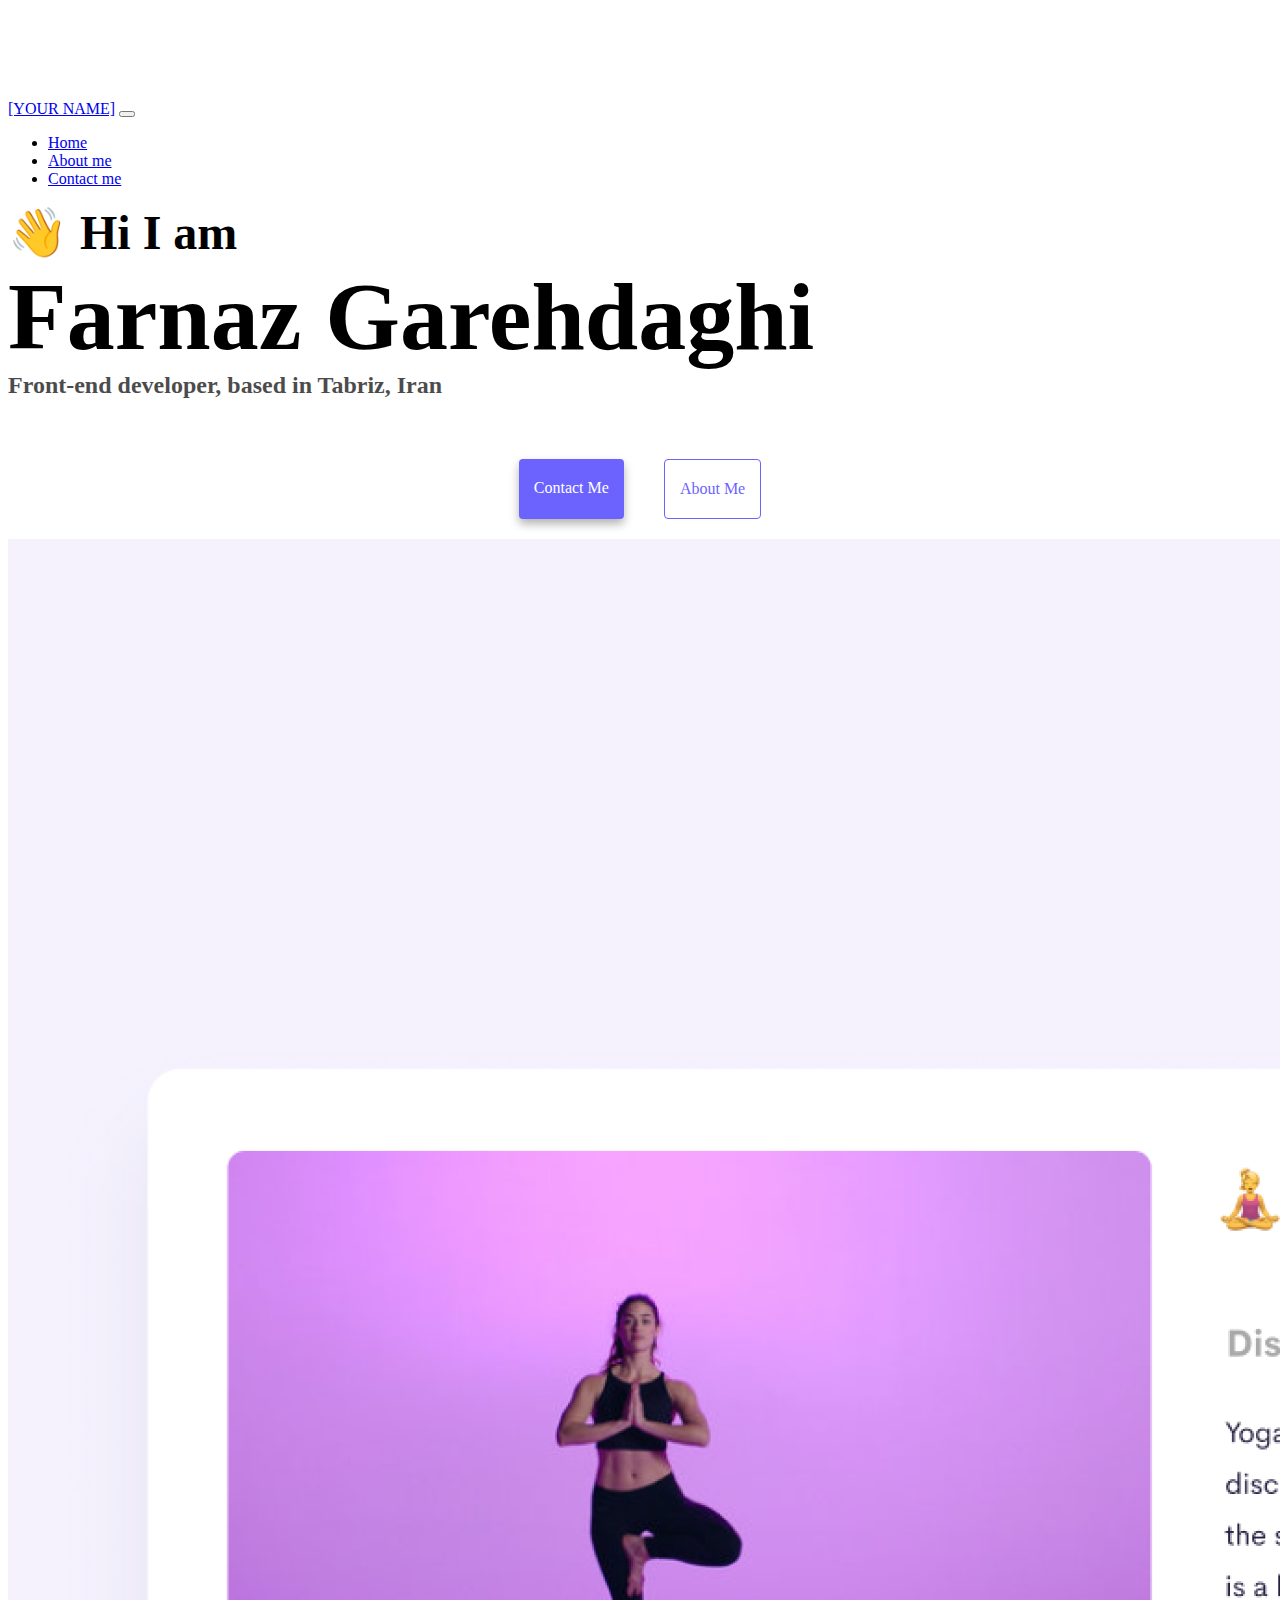
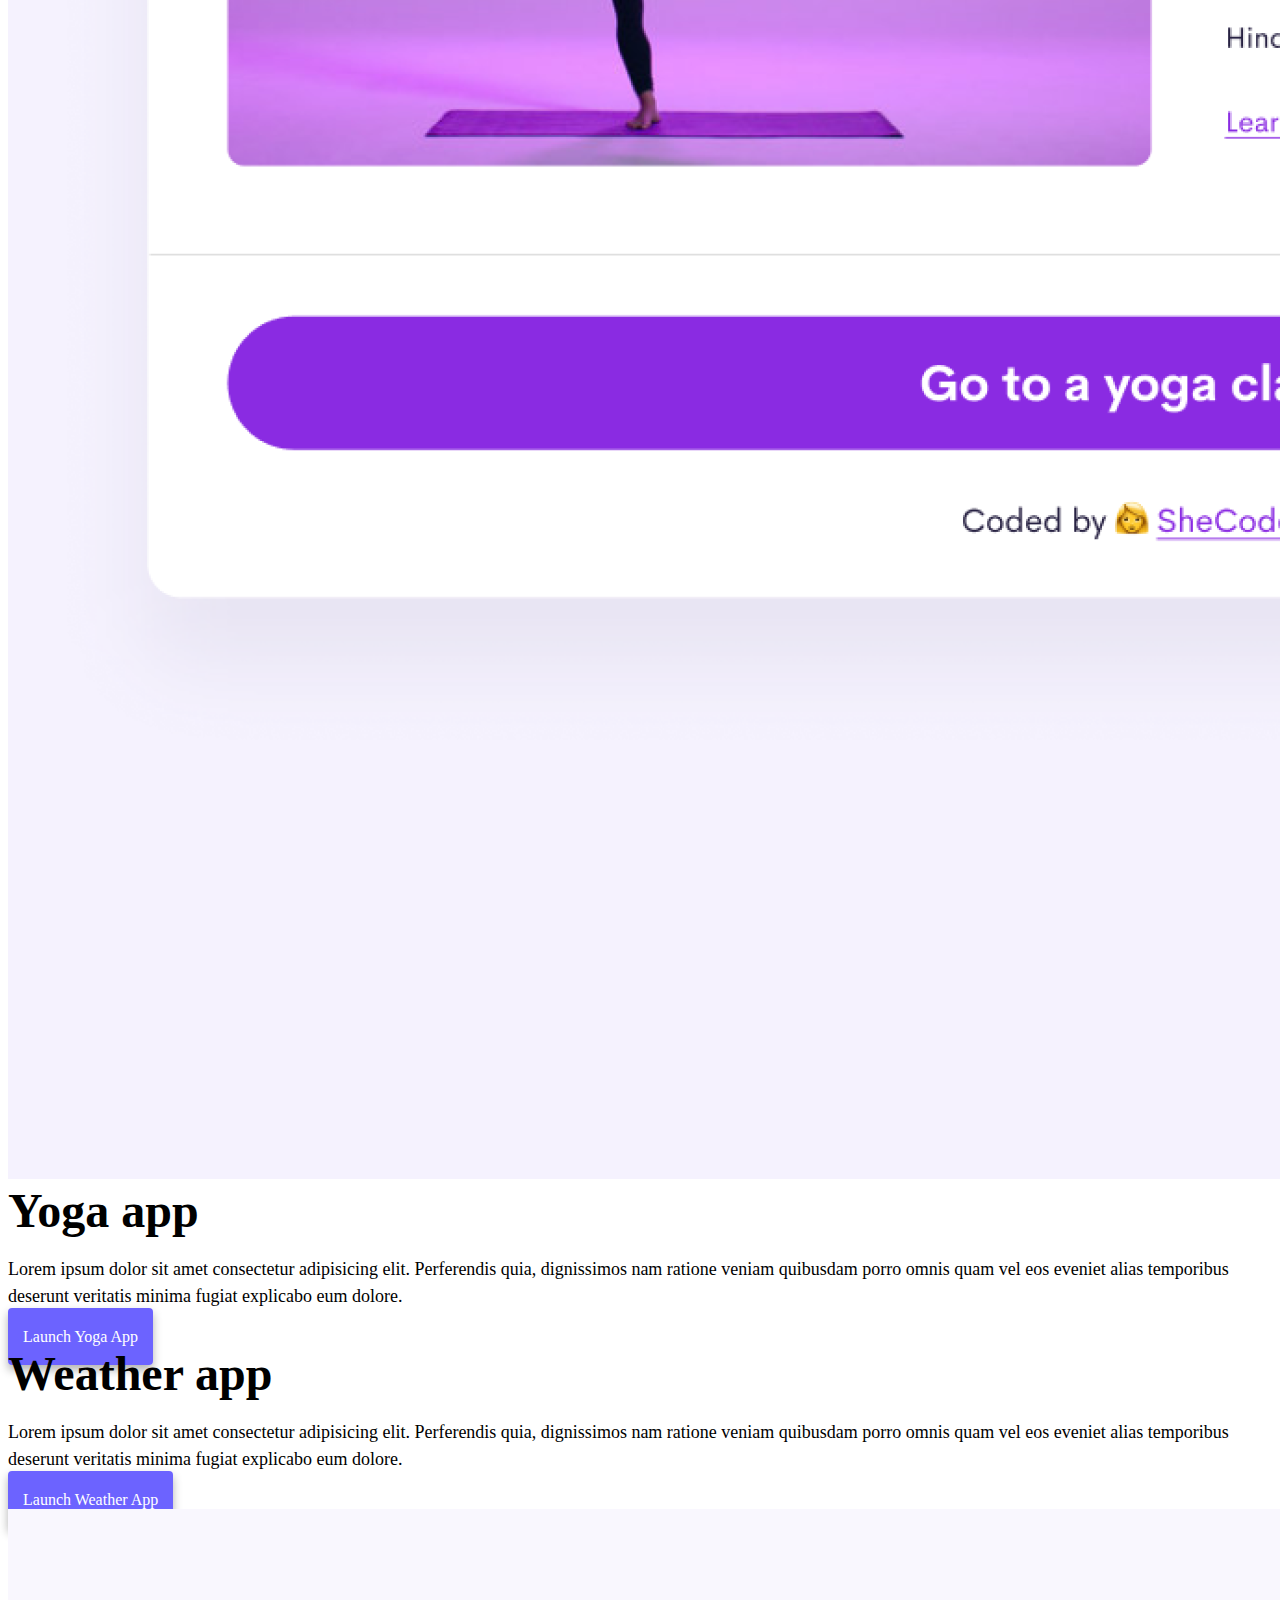
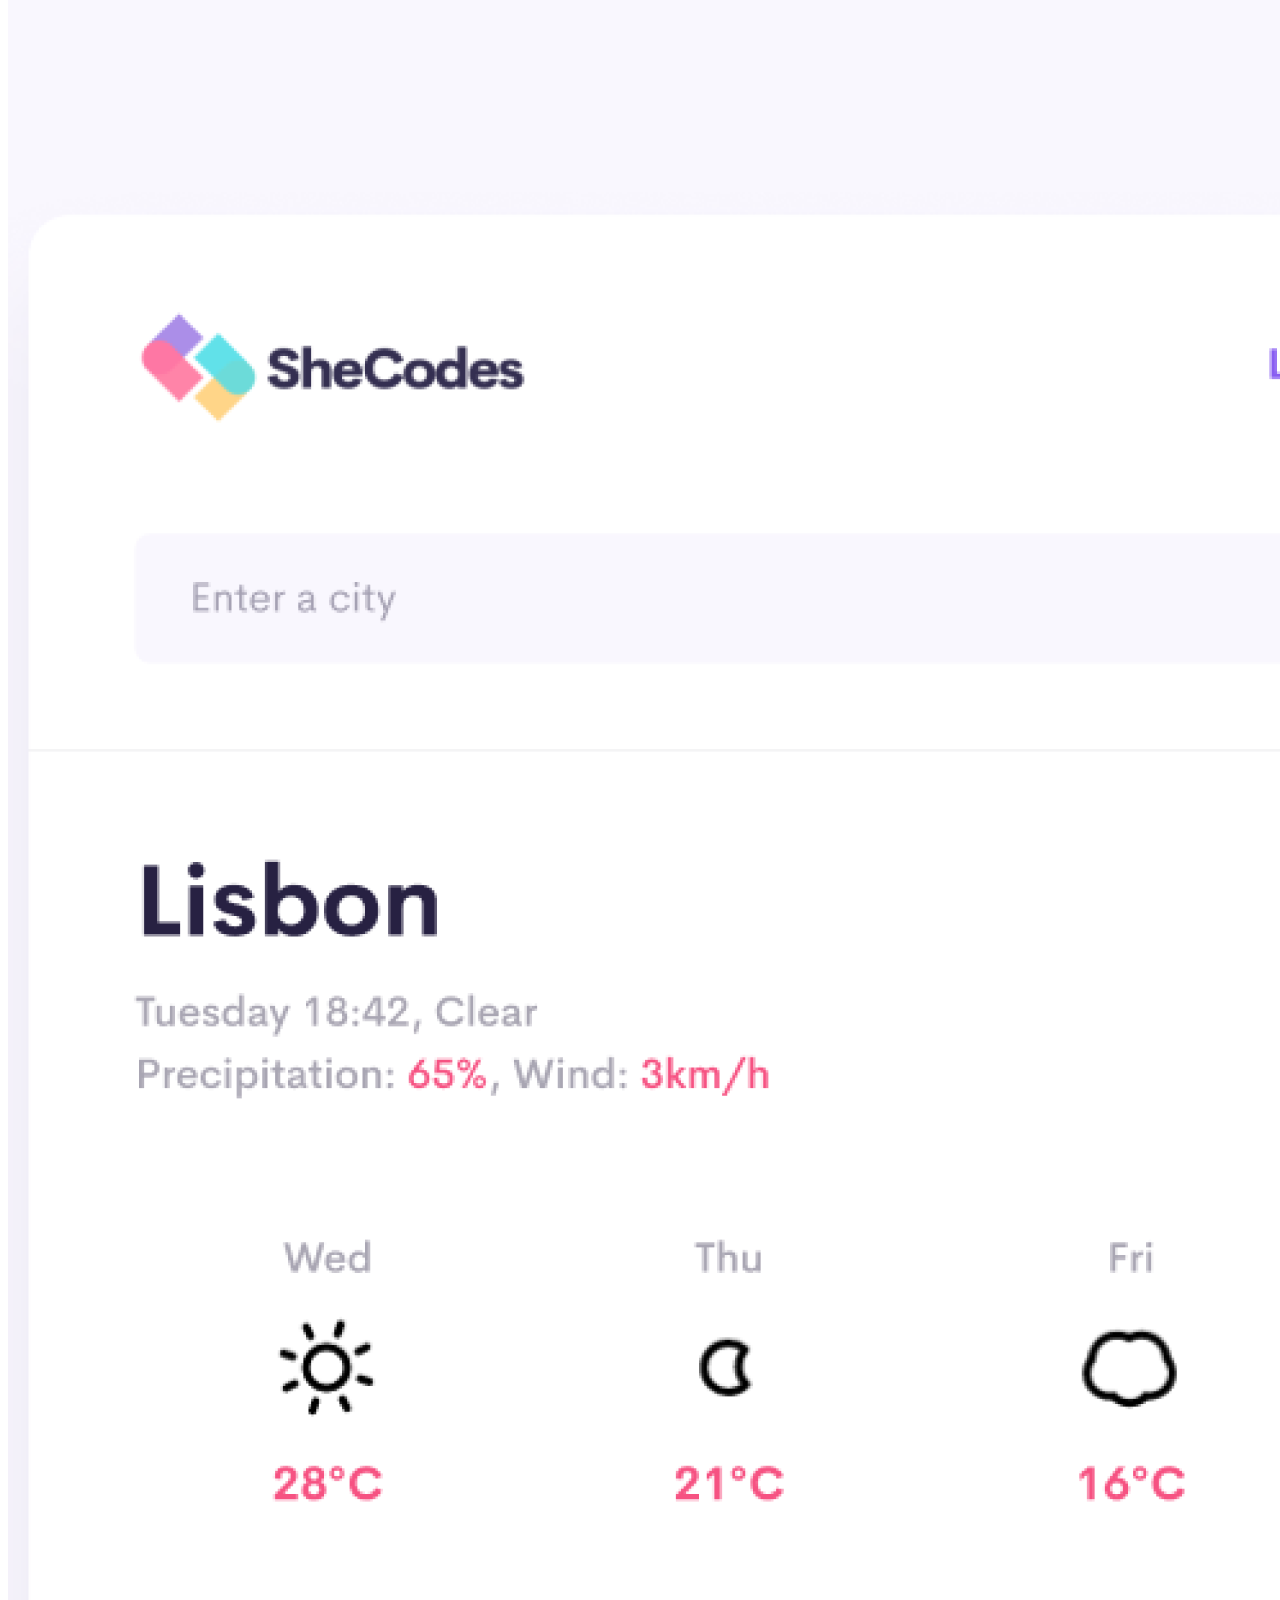
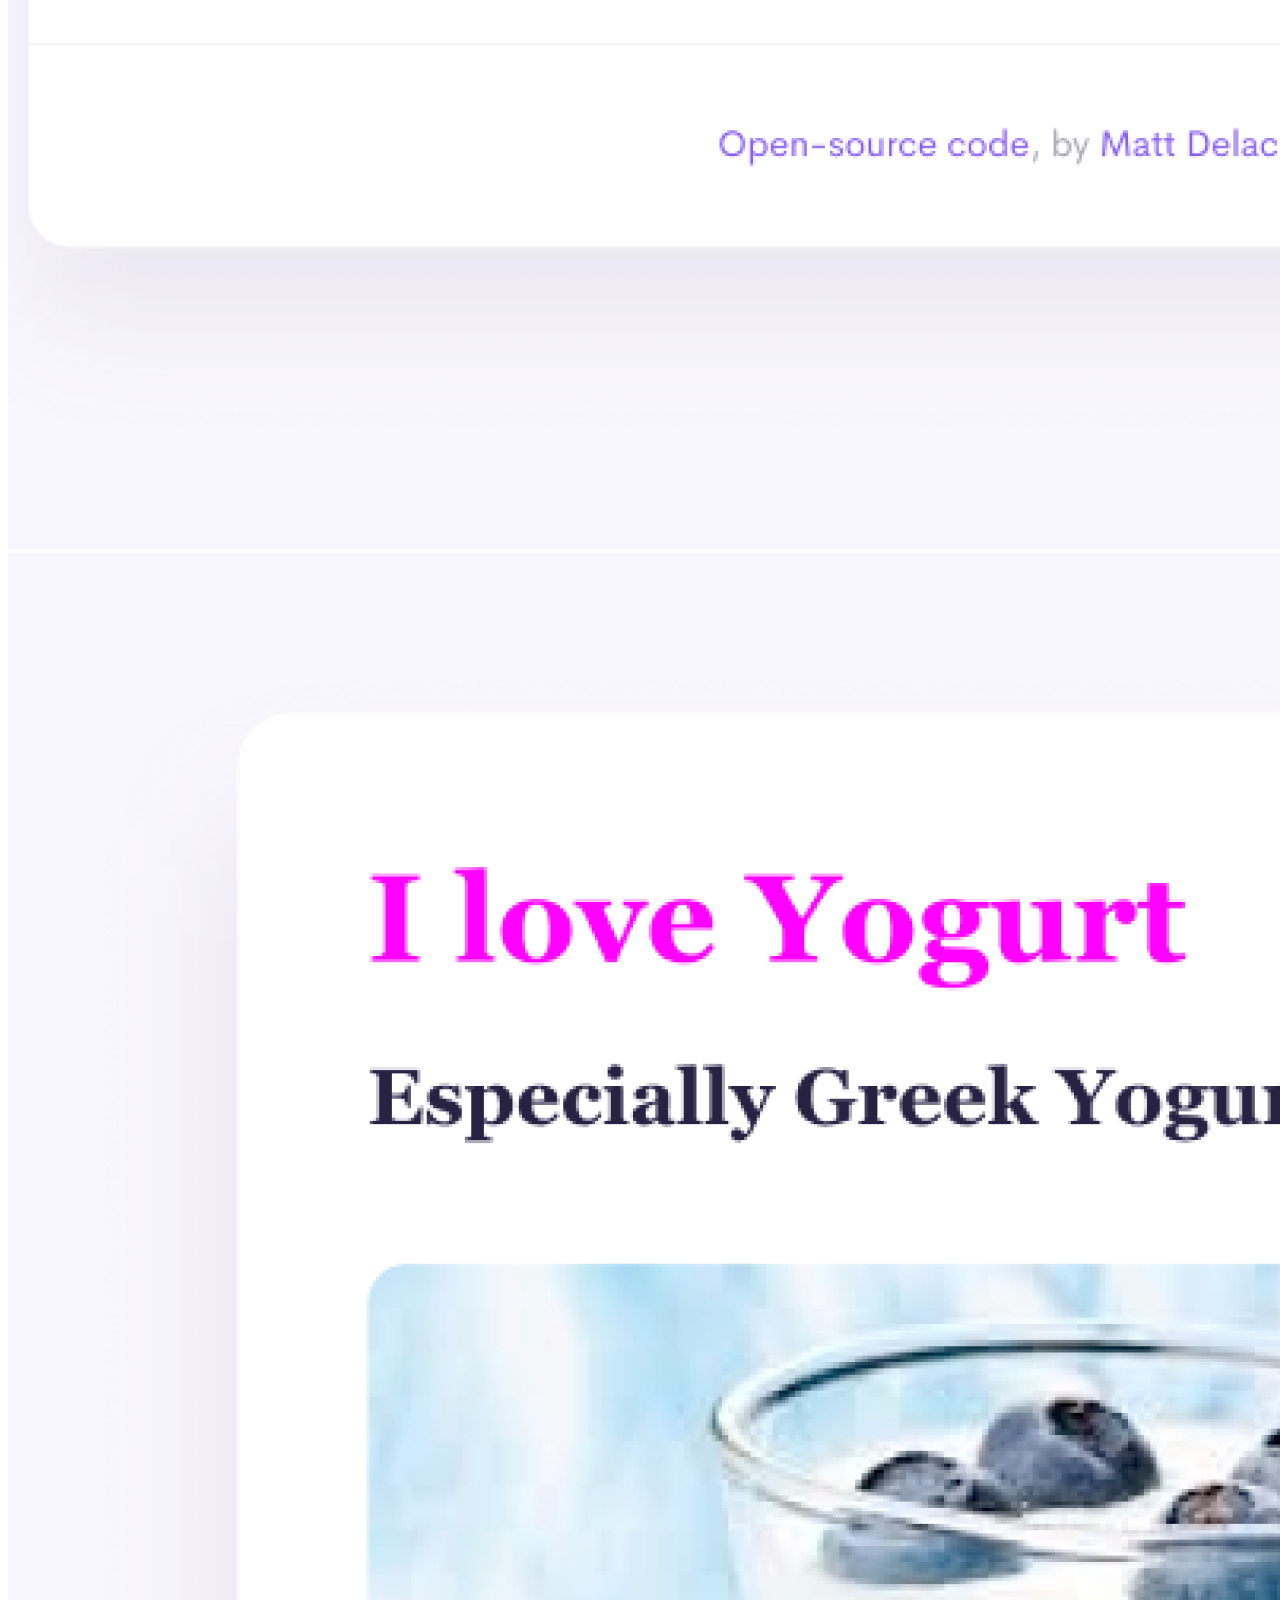
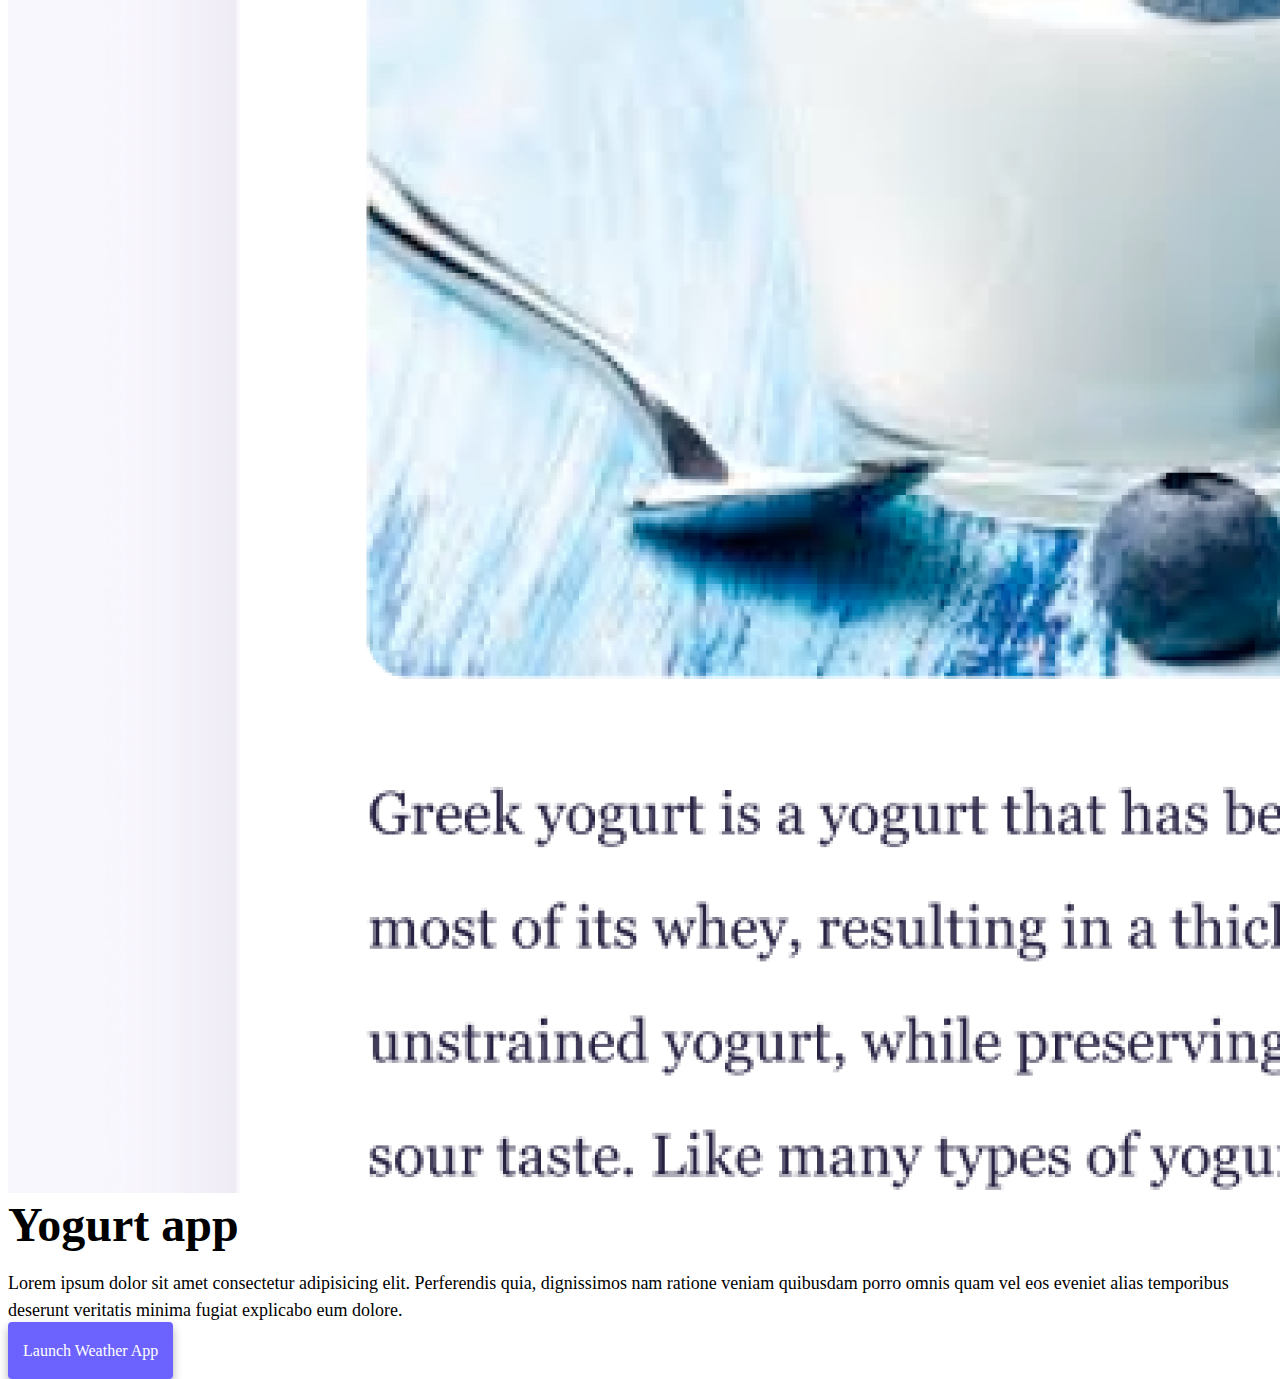
==== index.html @ c87b1c5e "starter" ====
<!DOCTYPE html>
<html lang="en">

<head>
    <meta charset="UTF-8" />
    <meta http-equiv="X-UA-Compatible" content="IE=edge" />
    <meta name="viewport" content="width=device-width, initial-scale=1.0" />
    <title>[YOUR NAME]</title>
    <link href="https://cdn.jsdelivr.net/npm/bootstrap@5.0.0-beta2/dist/css/bootstrap.min.css" rel="stylesheet"
        integrity="sha384-BmbxuPwQa2lc/FVzBcNJ7UAyJxM6wuqIj61tLrc4wSX0szH/Ev+nYRRuWlolflfl" crossorigin="anonymous" />
    <script src="https://cdn.jsdelivr.net/npm/bootstrap@5.0.0-beta2/dist/js/bootstrap.bundle.min.js"
        integrity="sha384-b5kHyXgcpbZJO/tY9Ul7kGkf1S0CWuKcCD38l8YkeH8z8QjE0GmW1gYU5S9FOnJ0"
        crossorigin="anonymous"></script>
    <link rel="stylesheet" href="style.css" />
</head>

<body>
    <nav class="navbar navbar-expand-lg navbar-light bg-light fixed-top">
        <div class="container">
            <a class="navbar-brand" href="index.html">[YOUR NAME]</a>
            <button class="navbar-toggler" type="button" data-bs-toggle="collapse" data-bs-target="#navbarNav"
                aria-controls="navbarNav" aria-expanded="false" aria-label="Toggle navigation">
                <span class="navbar-toggler-icon"></span>
            </button>
            <div class="collapse navbar-collapse" id="navbarNav">
                <ul class="navbar-nav">
                    <li class="nav-item">
                        <a class="nav-link active" aria-current="page" href="index.html">Home</a>
                    </li>
                    <li class="nav-item">
                        <a class="nav-link" href="about.html">About me</a>
                    </li>
                    <li class="nav-item">
                        <a class="nav-link" href="about.html#contact">Contact me</a>
                    </li>
                </ul>
            </div>
        </div>
    </nav>
    <h2 class="text-center">👋 Hi I am</h2>
    <h1 class="text-center">Farnaz Garehdaghi</h1>
    <h3 class="text-center">Front-end developer, based in Tabriz, Iran</h3>
    <div class="navigation-links mb-5">
        <a href="about.html#contact" class="primary-link">Contact me</a>
        <a href="about.html" class="secondary-link">About me</a>
    </div>
    <div class="container">
        <div class="row">
            <div class="col-6">
                <img src="images/yoga.png" class="img-fluid rounded" />
            </div>
            <div class="col-6">
                <h2 class="mb-3">Yoga app</h2>
                <p>
                    Lorem ipsum dolor sit amet consectetur adipisicing elit. Perferendis
                    quia, dignissimos nam ratione veniam quibusdam porro omnis quam vel
                    eos eveniet alias temporibus deserunt veritatis minima fugiat
                    explicabo eum dolore.
                </p>
                <div class="mt-5">
                    <a href="#" class="primary-link">Launch Yoga App</a>
                </div>
            </div>
        </div>
        <div class="row mt-5">
            <div class="col-6">
                <h2 class="mb-3">Weather app</h2>
                <p>
                    Lorem ipsum dolor sit amet consectetur adipisicing elit. Perferendis
                    quia, dignissimos nam ratione veniam quibusdam porro omnis quam vel
                    eos eveniet alias temporibus deserunt veritatis minima fugiat
                    explicabo eum dolore.
                </p>
                <div class="mt-5">
                    <a href="#" class="primary-link">Launch Weather App</a>
                </div>
            </div>
            <div class="col-6">
                <img src="images/weather.png" class="img-fluid rounded" />
            </div>
        </div>
        <div class="row mt-5">
            <div class="col-6">
                <img src="images/yogurt.png" class="img-fluid rounded" />
            </div>
            <div class="col-6">
                <h2 class="mb-3">Yogurt app</h2>
                <p>
                    Lorem ipsum dolor sit amet consectetur adipisicing elit. Perferendis
                    quia, dignissimos nam ratione veniam quibusdam porro omnis quam vel
                    eos eveniet alias temporibus deserunt veritatis minima fugiat
                    explicabo eum dolore.
                </p>
                <div class="mt-5">
                    <a href="#" class="primary-link">Launch Weather App</a>
                </div>
            </div>
        </div>
    </div>
</body>

</html>
---- style.css ----
:root {
  --primary-color: #6c63ff;
  --secondary-color: #f5f2fe;
  --box-shadow: 0 5px 10px rgba(0, 0, 0, 0.3);
}

body {
  margin-top: 100px;
}

h1,
h2,
h3 {
  margin: 0;
}

h1 {
  font-size: 96px;
}

h2 {
  font-size: 48px;
}

h3 {
  font-size: 24px;
  opacity: 0.7;
}

p {
  font-size: 18px;
  line-height: 1.5;
}

.navigation-links {
  display: flex;
  margin-top: 40px;
  justify-content: center;
}

.navigation-links a {
  margin: 20px;
}

.primary-link {
  border-radius: 4px;
  padding: 20px 15px;
  text-decoration: none;
  text-transform: capitalize;
  background: var(--primary-color);
  box-shadow: var(--box-shadow);
  color: white;
}

.secondary-link {
  border-radius: 4px;
  padding: 20px 15px;
  text-decoration: none;
  text-transform: capitalize;
  color: var(--primary-color);
  border: 1px solid var(--primary-color);
}

.homepage-link {
  color: var(--primary-color);
  text-align: center;
  display: block;
}

.about-paragraphs {
  margin: 30px 0;
}

.about-paragraphs p {
  margin: 10px;
}

.email-link {
  display: flex;
  justify-content: center;
  color: var(--primary-color);
  font-size: 28px;
  text-decoration: none;
}

.email-link:hover {
  text-decoration: underline;
}
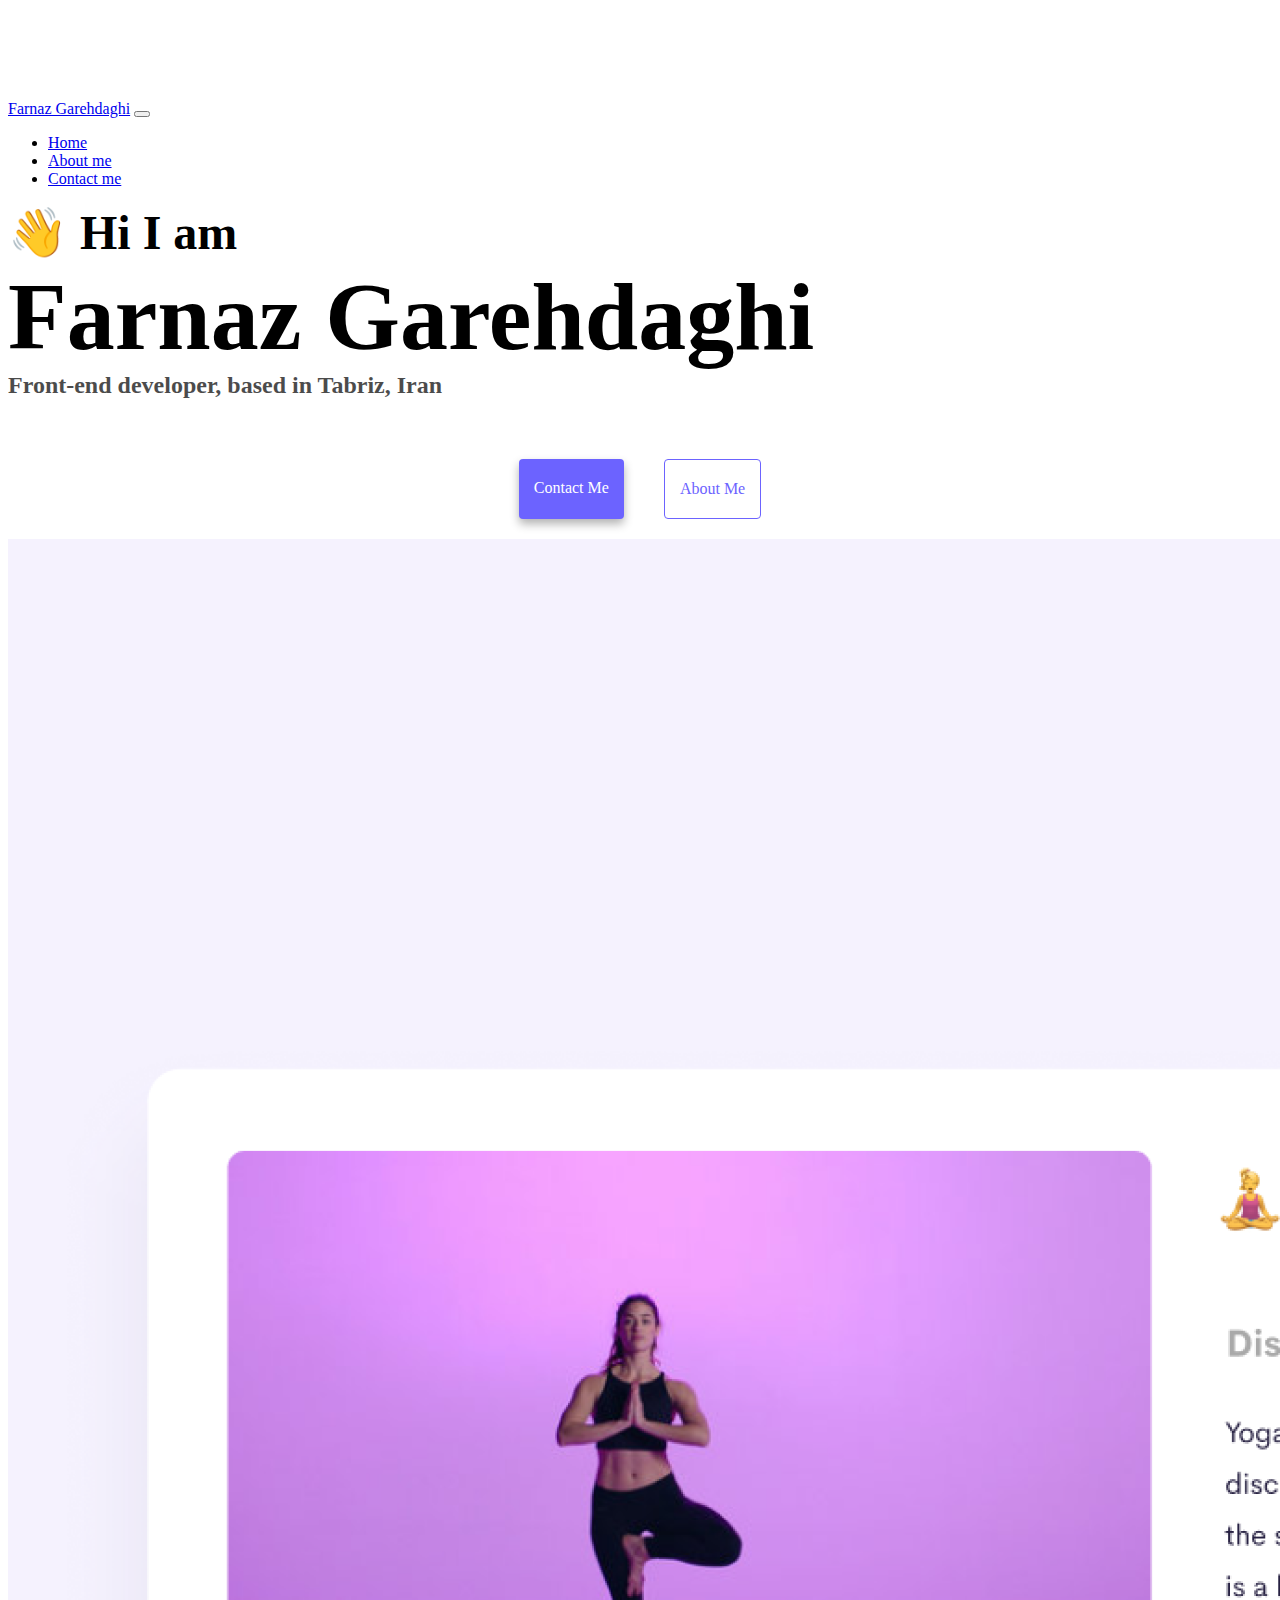
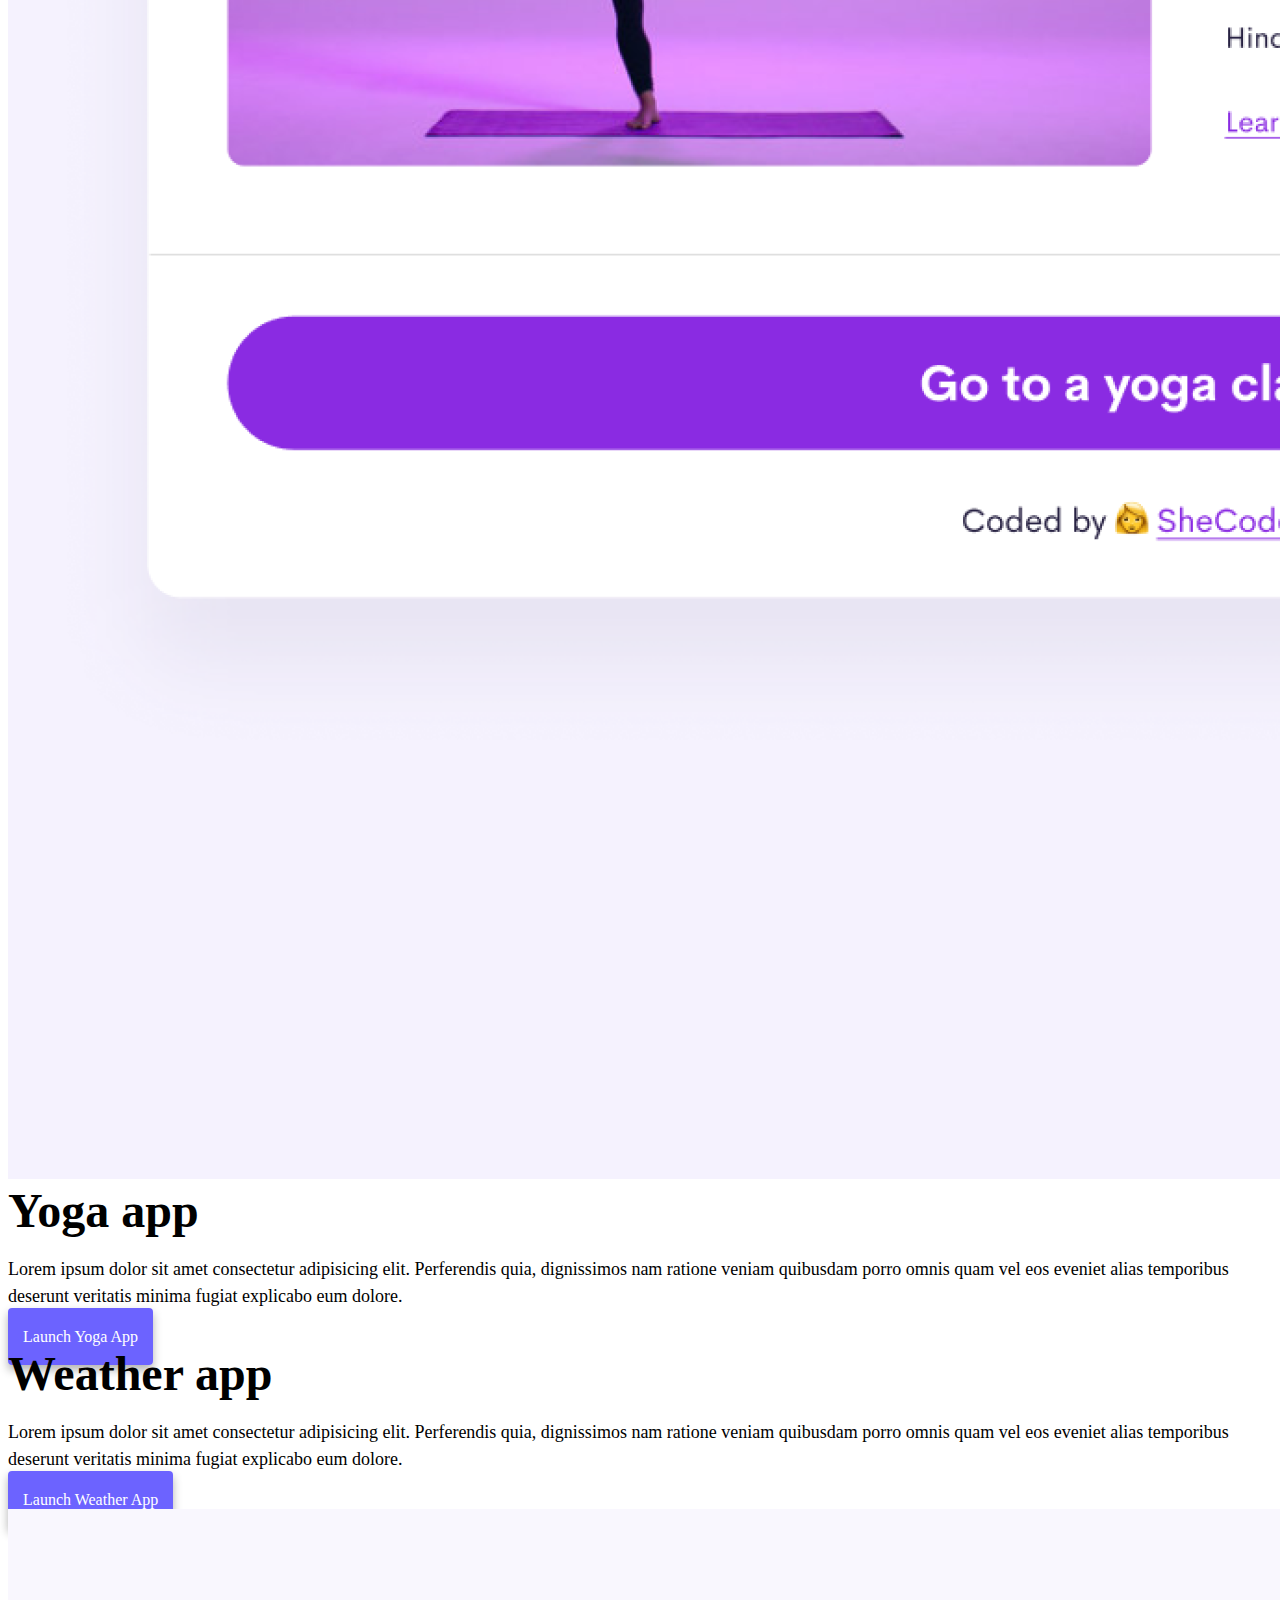
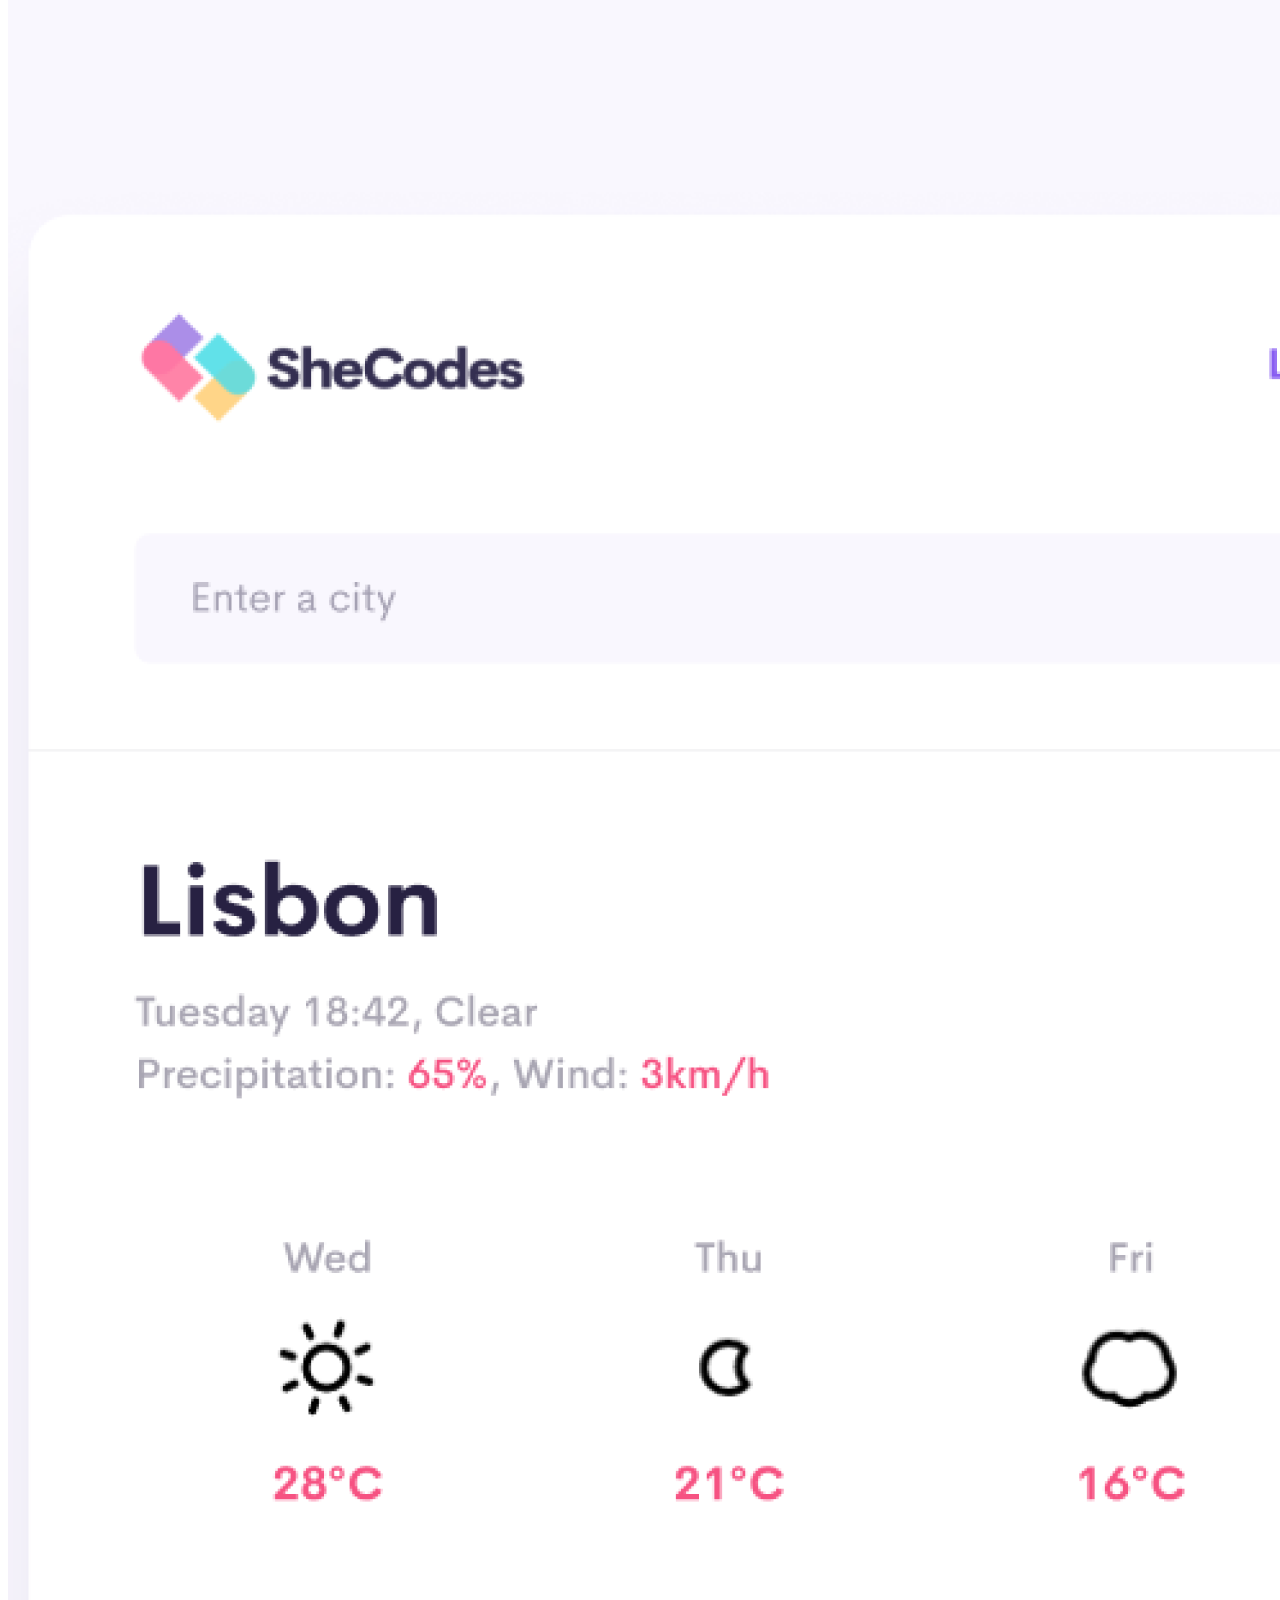
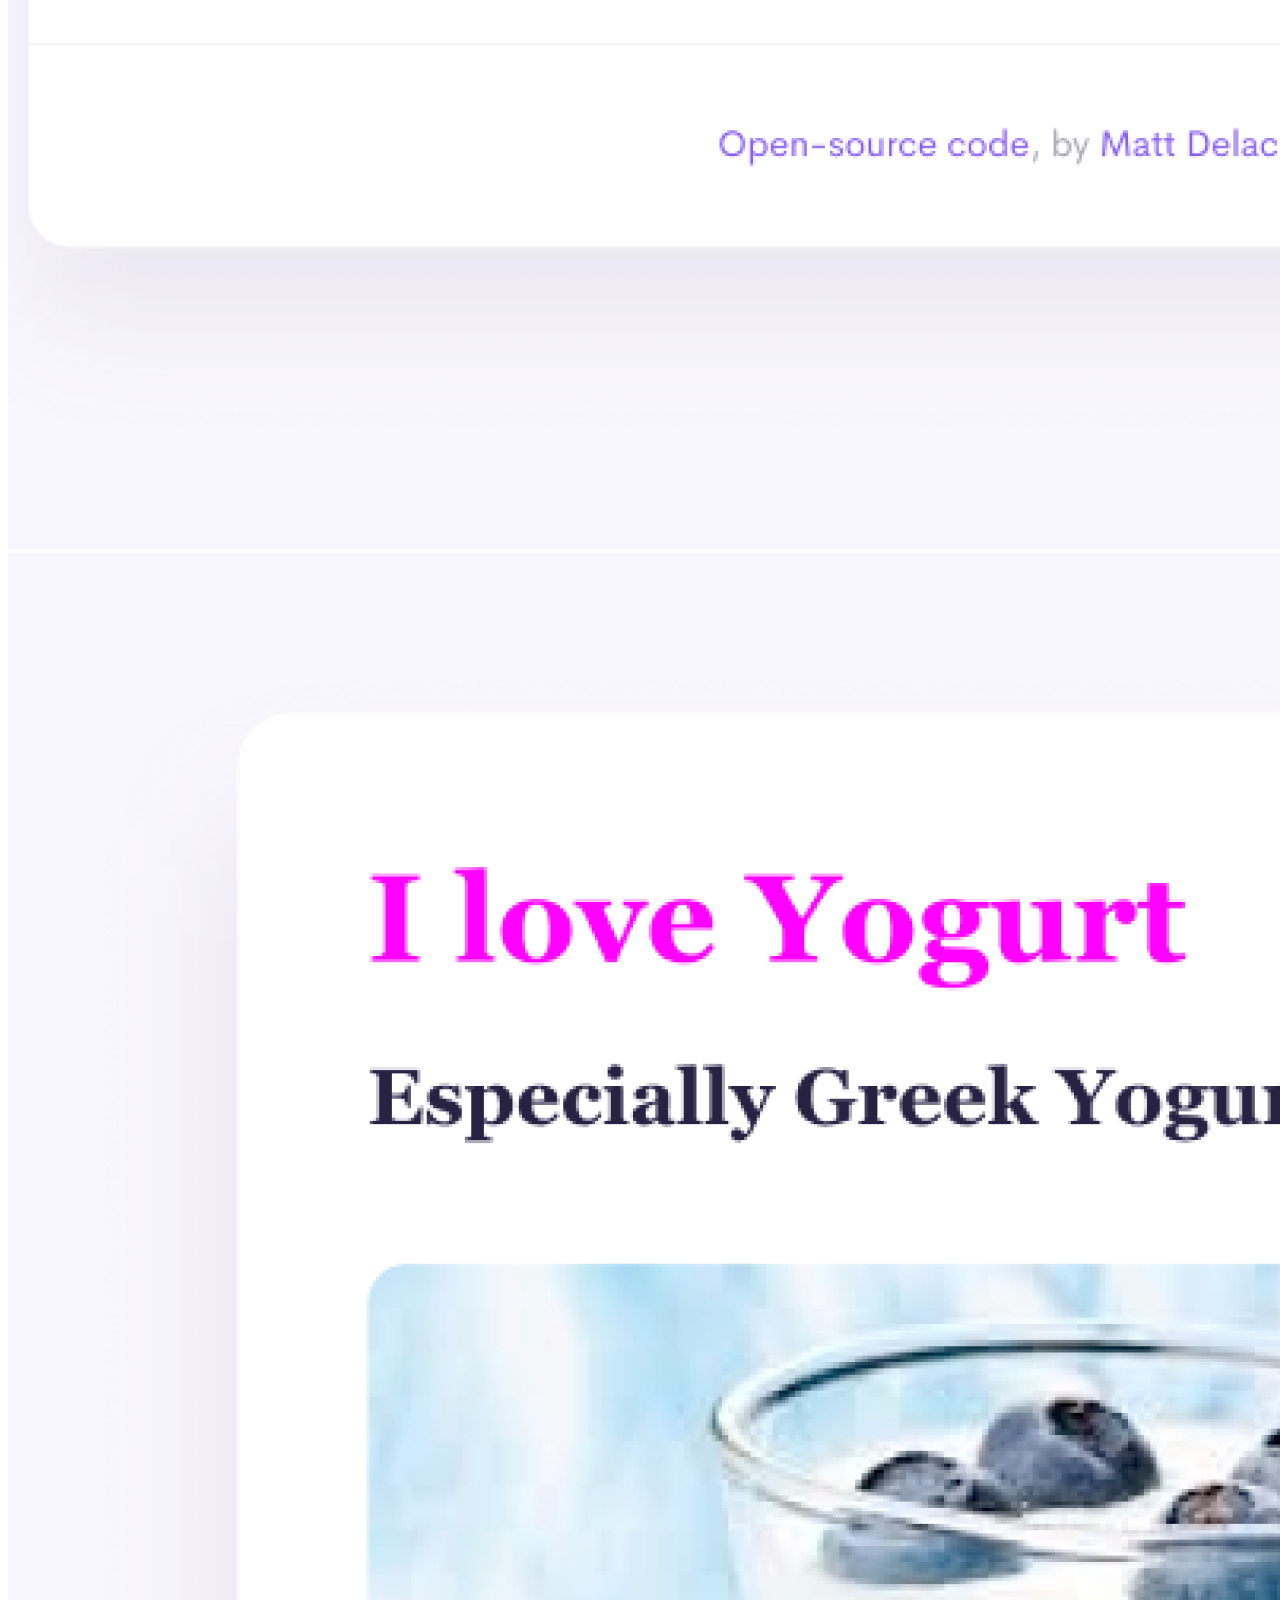
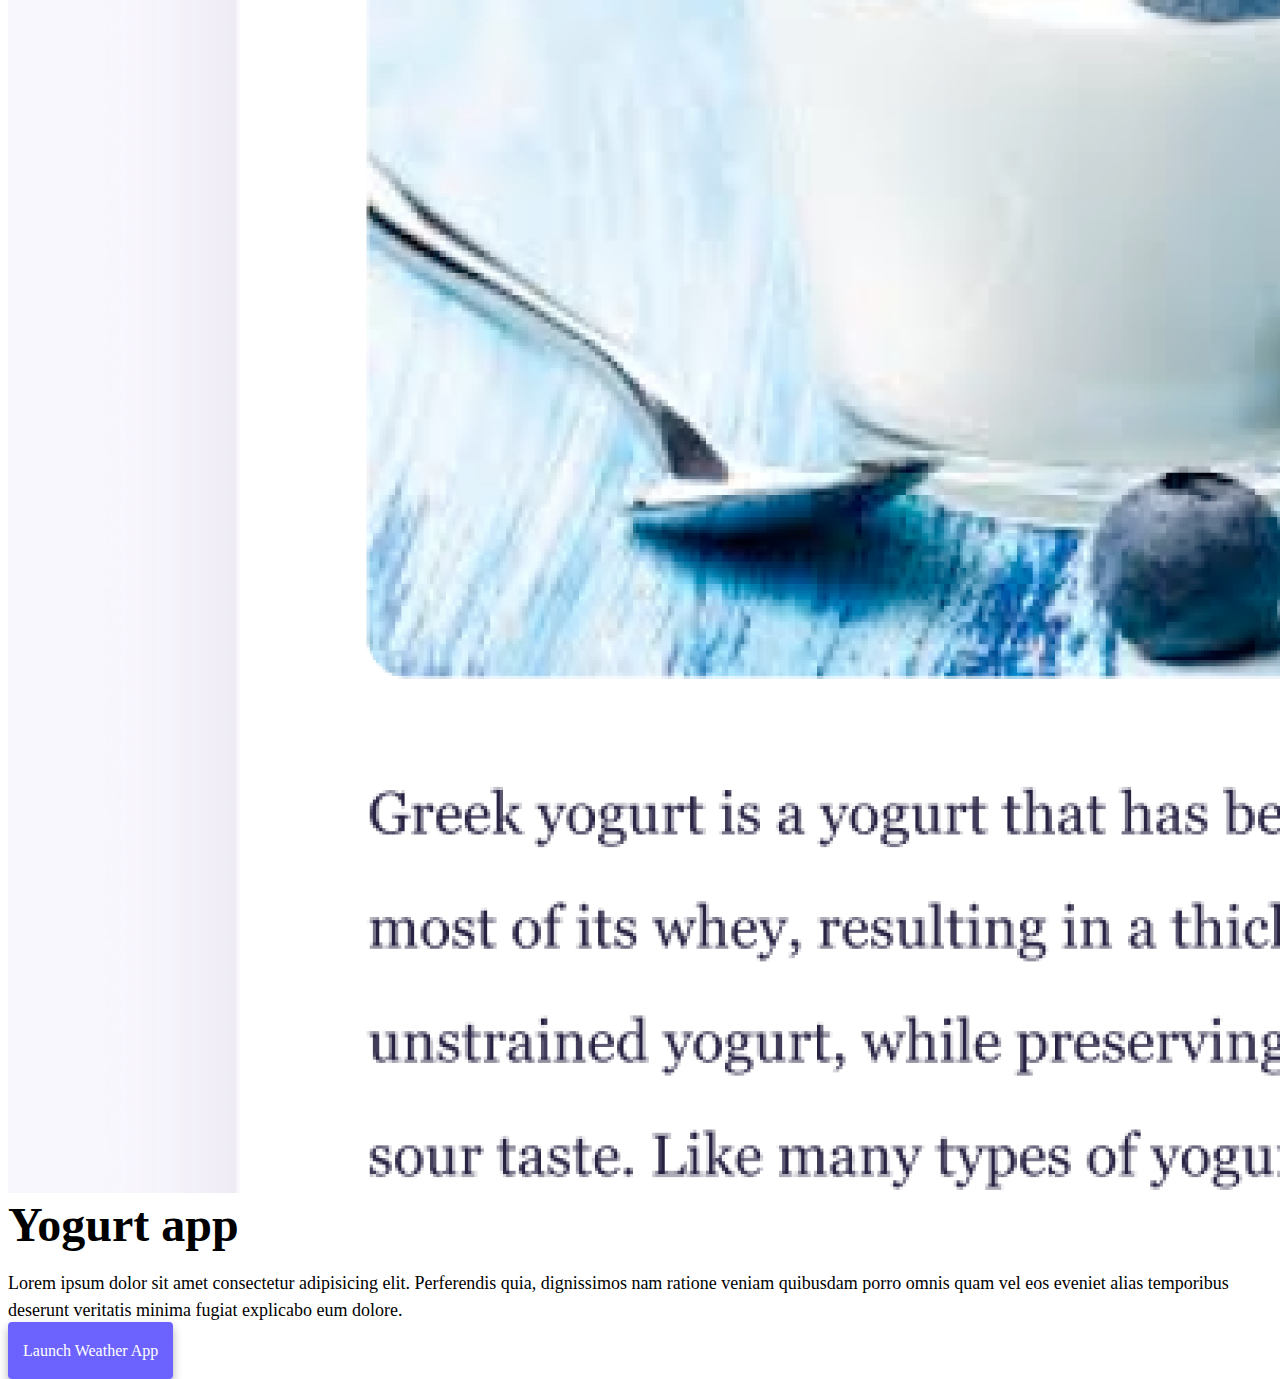
==== commit cf3edd50: "Seo" ====
--- a/index.html
+++ b/index.html
@@ -5,7 +5,8 @@
     <meta charset="UTF-8" />
     <meta http-equiv="X-UA-Compatible" content="IE=edge" />
     <meta name="viewport" content="width=device-width, initial-scale=1.0" />
-    <title>[YOUR NAME]</title>
+    <meta name="description" content="a page containing information about Farnaz Garehdaghi">
+    <title>Farnaz Garehdaghi</title>
     <link href="https://cdn.jsdelivr.net/npm/bootstrap@5.0.0-beta2/dist/css/bootstrap.min.css" rel="stylesheet"
         integrity="sha384-BmbxuPwQa2lc/FVzBcNJ7UAyJxM6wuqIj61tLrc4wSX0szH/Ev+nYRRuWlolflfl" crossorigin="anonymous" />
     <script src="https://cdn.jsdelivr.net/npm/bootstrap@5.0.0-beta2/dist/js/bootstrap.bundle.min.js"
@@ -15,9 +16,9 @@
 </head>
 
 <body>
-    <nav class="navbar navbar-expand-lg navbar-light bg-light fixed-top">
+    <nav title="Homepage" class="navbar navbar-expand-lg navbar-light bg-light fixed-top">
         <div class="container">
-            <a class="navbar-brand" href="index.html">[YOUR NAME]</a>
+            <a class="navbar-brand" href="index.html">Farnaz Garehdaghi</a>
             <button class="navbar-toggler" type="button" data-bs-toggle="collapse" data-bs-target="#navbarNav"
                 aria-controls="navbarNav" aria-expanded="false" aria-label="Toggle navigation">
                 <span class="navbar-toggler-icon"></span>
@@ -25,13 +26,13 @@
             <div class="collapse navbar-collapse" id="navbarNav">
                 <ul class="navbar-nav">
                     <li class="nav-item">
-                        <a class="nav-link active" aria-current="page" href="index.html">Home</a>
+                        <a class="nav-link active" aria-current="page" href="index.html" title="Homepage">Home</a>
                     </li>
                     <li class="nav-item">
-                        <a class="nav-link" href="about.html">About me</a>
+                        <a class="nav-link" href="about.html" title="information about Farnaz Garehdaghi">About me</a>
                     </li>
                     <li class="nav-item">
-                        <a class="nav-link" href="about.html#contact">Contact me</a>
+                        <a class="nav-link" href="about.html#contact" title="Contact Farnaz Garehdaghi">Contact me</a>
                     </li>
                 </ul>
             </div>
@@ -41,13 +42,13 @@
     <h1 class="text-center">Farnaz Garehdaghi</h1>
     <h3 class="text-center">Front-end developer, based in Tabriz, Iran</h3>
     <div class="navigation-links mb-5">
-        <a href="about.html#contact" class="primary-link">Contact me</a>
-        <a href="about.html" class="secondary-link">About me</a>
+        <a href="about.html#contact" class="primary-link" title="Contact Farnaz Garehdaghi">Contact me</a>
+        <a href="about.html" class="secondary-link" title="information about Farnaz Garehdaghi">About me</a>
     </div>
     <div class="container">
         <div class="row">
             <div class="col-6">
-                <img src="images/yoga.png" class="img-fluid rounded" />
+                <img alt="yoga app image" src="images/yoga.png" class="img-fluid rounded" />
             </div>
             <div class="col-6">
                 <h2 class="mb-3">Yoga app</h2>
@@ -58,7 +59,7 @@
                     explicabo eum dolore.
                 </p>
                 <div class="mt-5">
-                    <a href="#" class="primary-link">Launch Yoga App</a>
+                    <a title="Yoga Project" href="#" class="primary-link">Launch Yoga App</a>
                 </div>
             </div>
         </div>
@@ -72,16 +73,16 @@
                     explicabo eum dolore.
                 </p>
                 <div class="mt-5">
-                    <a href="#" class="primary-link">Launch Weather App</a>
+                    <a title="Weather Project" href="#" class="primary-link">Launch Weather App</a>
                 </div>
             </div>
             <div class="col-6">
-                <img src="images/weather.png" class="img-fluid rounded" />
+                <img alt="weather app image" src="images/weather.png" class="img-fluid rounded" />
             </div>
         </div>
         <div class="row mt-5">
             <div class="col-6">
-                <img src="images/yogurt.png" class="img-fluid rounded" />
+                <img alt="yogurt app image" src="images/yogurt.png" class="img-fluid rounded" />
             </div>
             <div class="col-6">
                 <h2 class="mb-3">Yogurt app</h2>
@@ -92,7 +93,7 @@
                     explicabo eum dolore.
                 </p>
                 <div class="mt-5">
-                    <a href="#" class="primary-link">Launch Weather App</a>
+                    <a title="Yogurt Project" href="#" class="primary-link">Launch Weather App</a>
                 </div>
             </div>
         </div>
